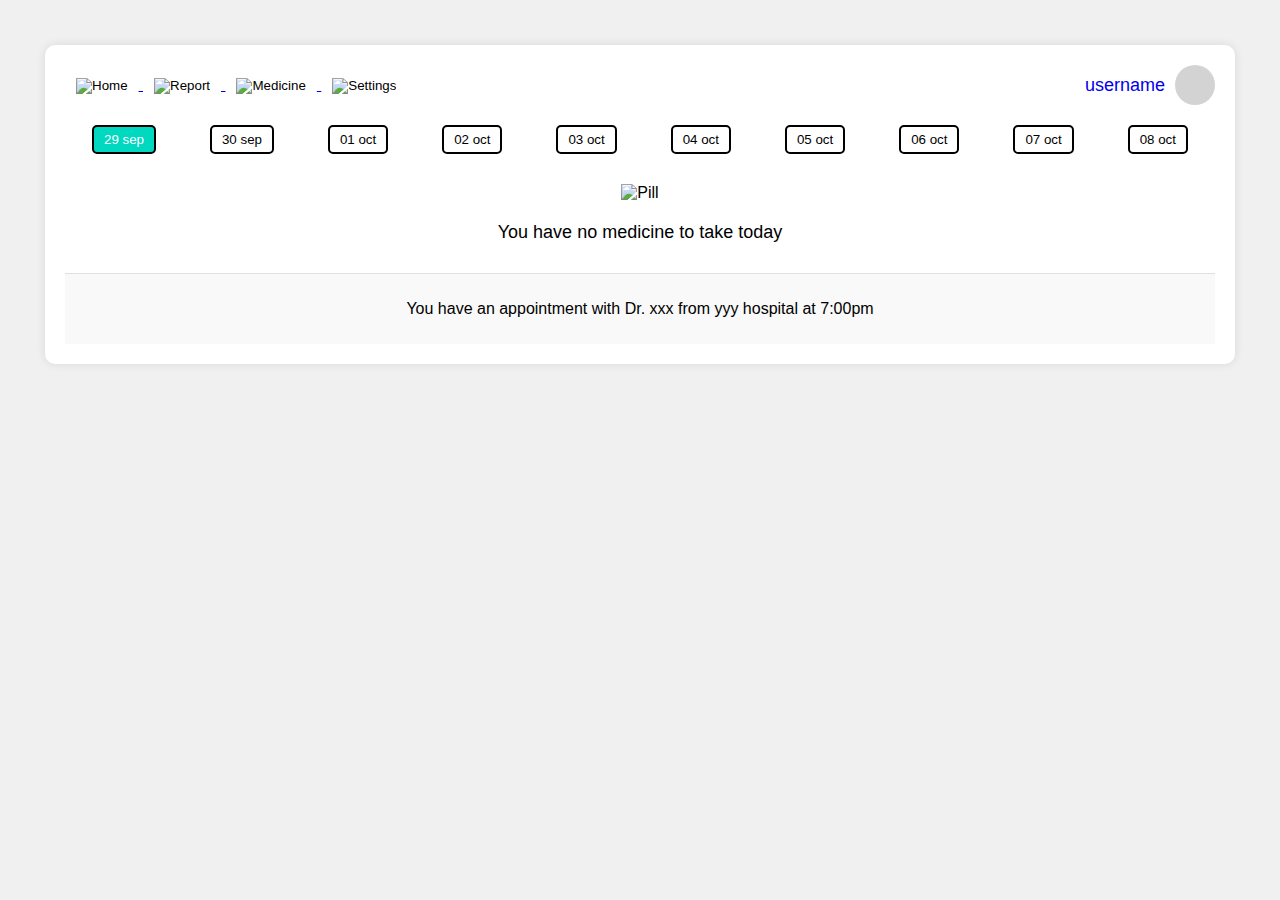
==== Source Code/home.html @ 4ced2cc6 ""Vertical" renamed as "Source Code"" ====
<!DOCTYPE html>
<html lang="en">
<head>
    <meta charset="UTF-8">
    <meta name="viewport" content="width=device-width, initial-scale=1.0">
    <title>Home Page</title>
    <link rel="stylesheet" href="home.css">
</head>
<body>
    <div class="home-container">
        <header>
            <div class="nav-icons">
                <a href="home.html"> <button onclick="navigate('home')"><img src="home-icon.png" alt="Home"></button> </a>
                <a href="report.html"> <button onclick="navigate('documents')"><img src="docs-icon.png" alt="Report"></button> </a>
                <a href="medicines.html"> <button onclick="navigate('medicine')"><img src="medicine-icon.png" alt="Medicine"></button> </a>
                <a href="settings.html"> <button onclick="navigate('settings')"><img src="settings-icon.png" alt="Settings"></button> </a>
            </div>
            <div class="username-section">
                <a href="user.html" style="text-decoration: none;"> <span id="username">username</span> </a>
                <div class="profile-pic-placeholder"></div>
            </div>
        </header>

        <div class="date-navigation">
            <button class="date-btn active">29 sep</button>
            <button class="date-btn">30 sep</button>
            <button class="date-btn">01 oct</button>
            <button class="date-btn">02 oct</button>
            <button class="date-btn">03 oct</button>
            <button class="date-btn">04 oct</button>
            <button class="date-btn">05 oct</button>
            <button class="date-btn">06 oct</button>
            <button class="date-btn">07 oct</button>
            <button class="date-btn">08 oct</button>
        </div>

        <div class="medicine-section">

            <div class="medicines-list">
                <!-- <div class="medicine-item">
                    <p class="medicine-name">Rifaget 20g</p>
                    <div class="medicine-details">
                        <span class="medicine-time">Night</span>
                        <span class="medicine-food">Before Food</span>
                    </div>
                </div> -->
            <div class="no_medicine">
            <div class="pill-icon">
                <img src="pill-icon.png" alt="Pill">
            </div>
            <p class="medicine-message">You have no medicine to take today</p>
        </div>
    </div>

        <footer>
            <p>You have an appointment with Dr. xxx from yyy hospital at 7:00pm</p>
        </footer>
    </div>

    <script src="home.js"></script>
</body>
</html>
---- Source Code/home.css ----
body {
    font-family: Arial, sans-serif;
    background-color: #f0f0f0;
    margin: 0;
    padding: 45px;
}

.home-container {
    background-color: #ffffff;
    min-width: 400px;
    border-radius: 10px;
    padding: 20px;
    box-shadow: 0px 0px 10px rgba(0, 0, 0, 0.1);
}

header {
    display: flex;
    justify-content: space-between;
    align-items: center;
}

.nav-icons button {
    background: none;
    border: none;
    margin: 0 5px;
    cursor: pointer;
}

.username-section {
    display: flex;
    align-items: center;
}

.username-section span {
    font-size: 18px;
    margin-right: 10px;
}

.profile-pic-placeholder {
    width: 40px;
    height: 40px;
    background-color: lightgrey;
    border-radius: 50%;
}

.date-navigation {
    display: flex;
    justify-content: space-around;
    margin-top: 20px;
}

.date-btn {
    background-color: #fff;
    border: 2px solid #000;
    padding: 5px 10px;
    border-radius: 5px;
    cursor: pointer;
}

.date-btn.active {
    background-color: #00d8bf;
    color: #fff;
}

.medicine-section {
    margin-top: 30px;
}

.pill-icon img {
    width: 80px;
    height: 80px;
}

.medicine-message {
    font-size: 18px;
    margin-top: 20px;
}

footer {
    margin-top: 30px;
    text-align: center;
    padding: 10px 0;
    background-color: #f9f9f9;
    border-top: 1px solid #e0e0e0;
}

.medicines-list {
    margin-top: 20px;
}

.medicine-item {
    background-color: #f4f4f4;
    padding: 10px;
    margin: 10px 0;
    border-radius: 5px;
}

.medicine-name {
    font-size: 18px;
    font-weight: bold;
}

.medicine-details {
    display: flex;
    justify-content: space-between;
    margin-top: 5px;
}

.medicine-time {
    font-size: 14px;
}

.medicine-time.inactive {
    color: #c0c0c0;
    text-decoration: line-through;
}

.medicine-food {
    font-size: 14px;
    color: #808080;
}

.no_medicine{
    width: 100%;
    display: flex;
    flex-direction: column;
    flex-wrap: nowrap;
    place-items: center;
    justify-content: center;
}
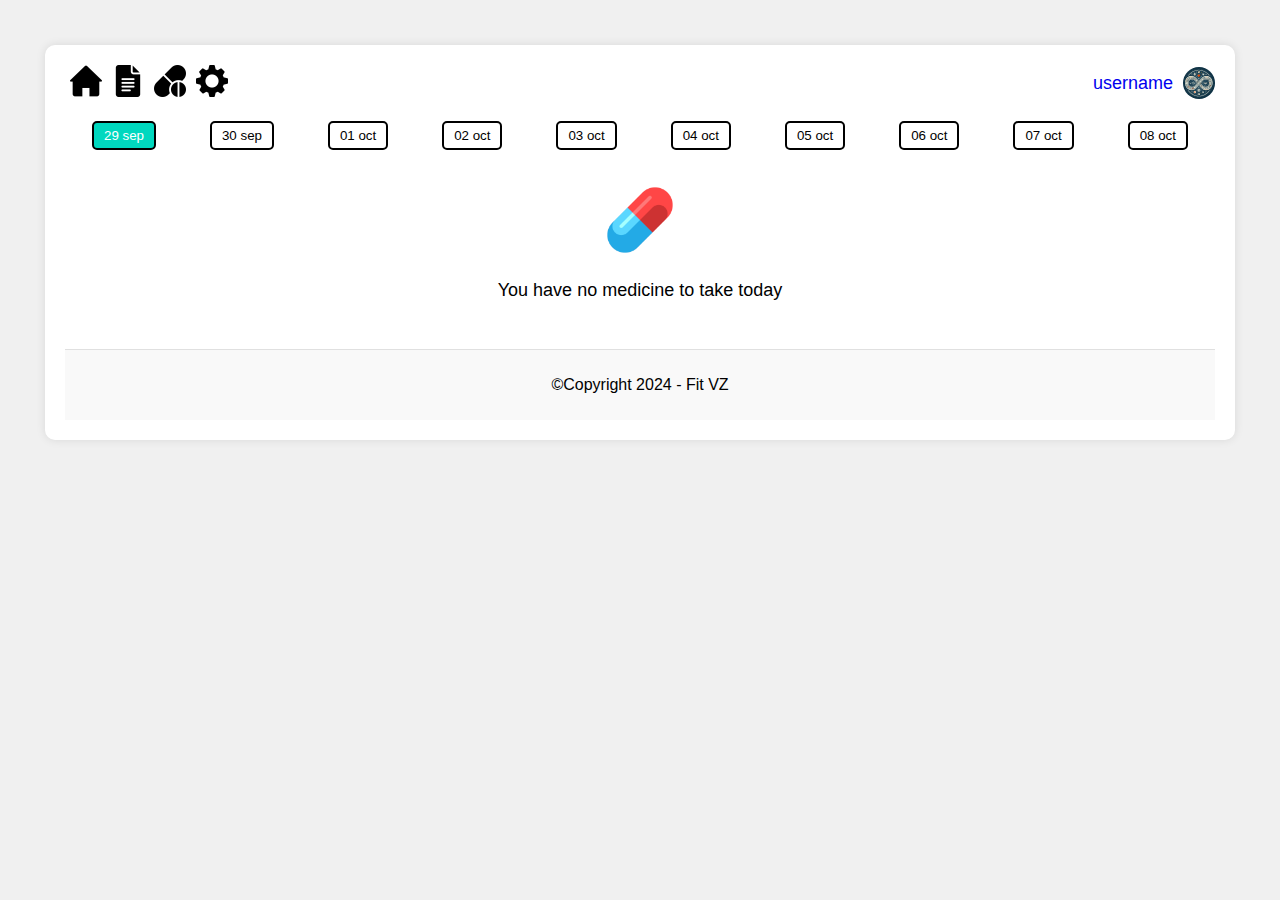
==== commit f1856681: "-" ====
--- a/Source Code/home.html
+++ b/Source Code/home.html
@@ -10,15 +10,20 @@
     <div class="home-container">
         <header>
             <div class="nav-icons">
-                <a href="home.html"> <button onclick="navigate('home')"><img src="home-icon.png" alt="Home"></button> </a>
-                <a href="report.html"> <button onclick="navigate('documents')"><img src="docs-icon.png" alt="Report"></button> </a>
-                <a href="medicines.html"> <button onclick="navigate('medicine')"><img src="medicine-icon.png" alt="Medicine"></button> </a>
-                <a href="settings.html"> <button onclick="navigate('settings')"><img src="settings-icon.png" alt="Settings"></button> </a>
+                <a href="home.html"> <button onclick="navigate('home')"><img src="icons/home.png" alt="Home"></button> </a>
+                <a href="report.html"> <button onclick="navigate('documents')"><img src="icons/report.png" alt="Report"></button> </a>
+                <a href="medicines.html"> <button onclick="navigate('medicine')"><img src="icons/medicine.png" alt="Medicine"></button> </a>
+                <a href="settings.html"> <button onclick="navigate('settings')"><img src="icons/settings.png" alt="Settings"></button> </a>
             </div>
+            
             <div class="username-section">
-                <a href="user.html" style="text-decoration: none;"> <span id="username">username</span> </a>
-                <div class="profile-pic-placeholder"></div>
+                <a href="user.html" style="text-decoration: none;"> 
+                    <span id="username">username</span> 
+                </a>
+                <img src="icons/profile.jpeg" alt="Profile Picture" class="profile-pic">
             </div>
+            
+
         </header>
 
         <div class="date-navigation">
@@ -46,14 +51,15 @@
                 </div> -->
             <div class="no_medicine">
             <div class="pill-icon">
-                <img src="pill-icon.png" alt="Pill">
+                <img src="icons/pill.png" alt="Pill" height="100px" width="100px">
+                <p class="medicine-message">You have no medicine to take today</p>
             </div>
-            <p class="medicine-message">You have no medicine to take today</p>
         </div>
     </div>
 
         <footer>
-            <p>You have an appointment with Dr. xxx from yyy hospital at 7:00pm</p>
+            <!-- <p>You have an appointment with Dr. xxx from yyy hospital at 7:00pm</p> -->
+            <p>©Copyright 2024 - Fit VZ</p>
         </footer>
     </div>
 
--- a/Source Code/home.css
+++ b/Source Code/home.css
@@ -19,12 +19,26 @@
     align-items: center;
 }
 
+.nav-icons {
+    display: flex;
+    justify-content: center; /* Centers the buttons horizontally */
+    align-items: center; /* Aligns the buttons vertically */
+}
+
 .nav-icons button {
     background: none;
     border: none;
     margin: 0 5px;
+    padding: 0;
     cursor: pointer;
 }
+
+.nav-icons img {
+    width: 32px; /* Set a uniform width for the images */
+    height: 32px; /* Set a uniform height for the images */
+    object-fit: contain; /* Ensures that the aspect ratio is maintained */
+}
+
 
 .username-section {
     display: flex;
@@ -36,12 +50,13 @@
     margin-right: 10px;
 }
 
-.profile-pic-placeholder {
-    width: 40px;
-    height: 40px;
-    background-color: lightgrey;
-    border-radius: 50%;
+.profile-pic {
+    width: 32px; /* Same width as other icons */
+    height: 32px; /* Same height as other icons */
+    border-radius: 50%; /* To make the image circular */
+    object-fit: cover; /* Ensures the image covers the container evenly */
 }
+
 
 .date-navigation {
     display: flex;
@@ -127,4 +142,11 @@
     flex-wrap: nowrap;
     place-items: center;
     justify-content: center;
+}
+
+.pill-icon{
+    display: flex;
+    flex-direction: column;
+    flex-wrap: nowrap;
+    align-items: center;
 }